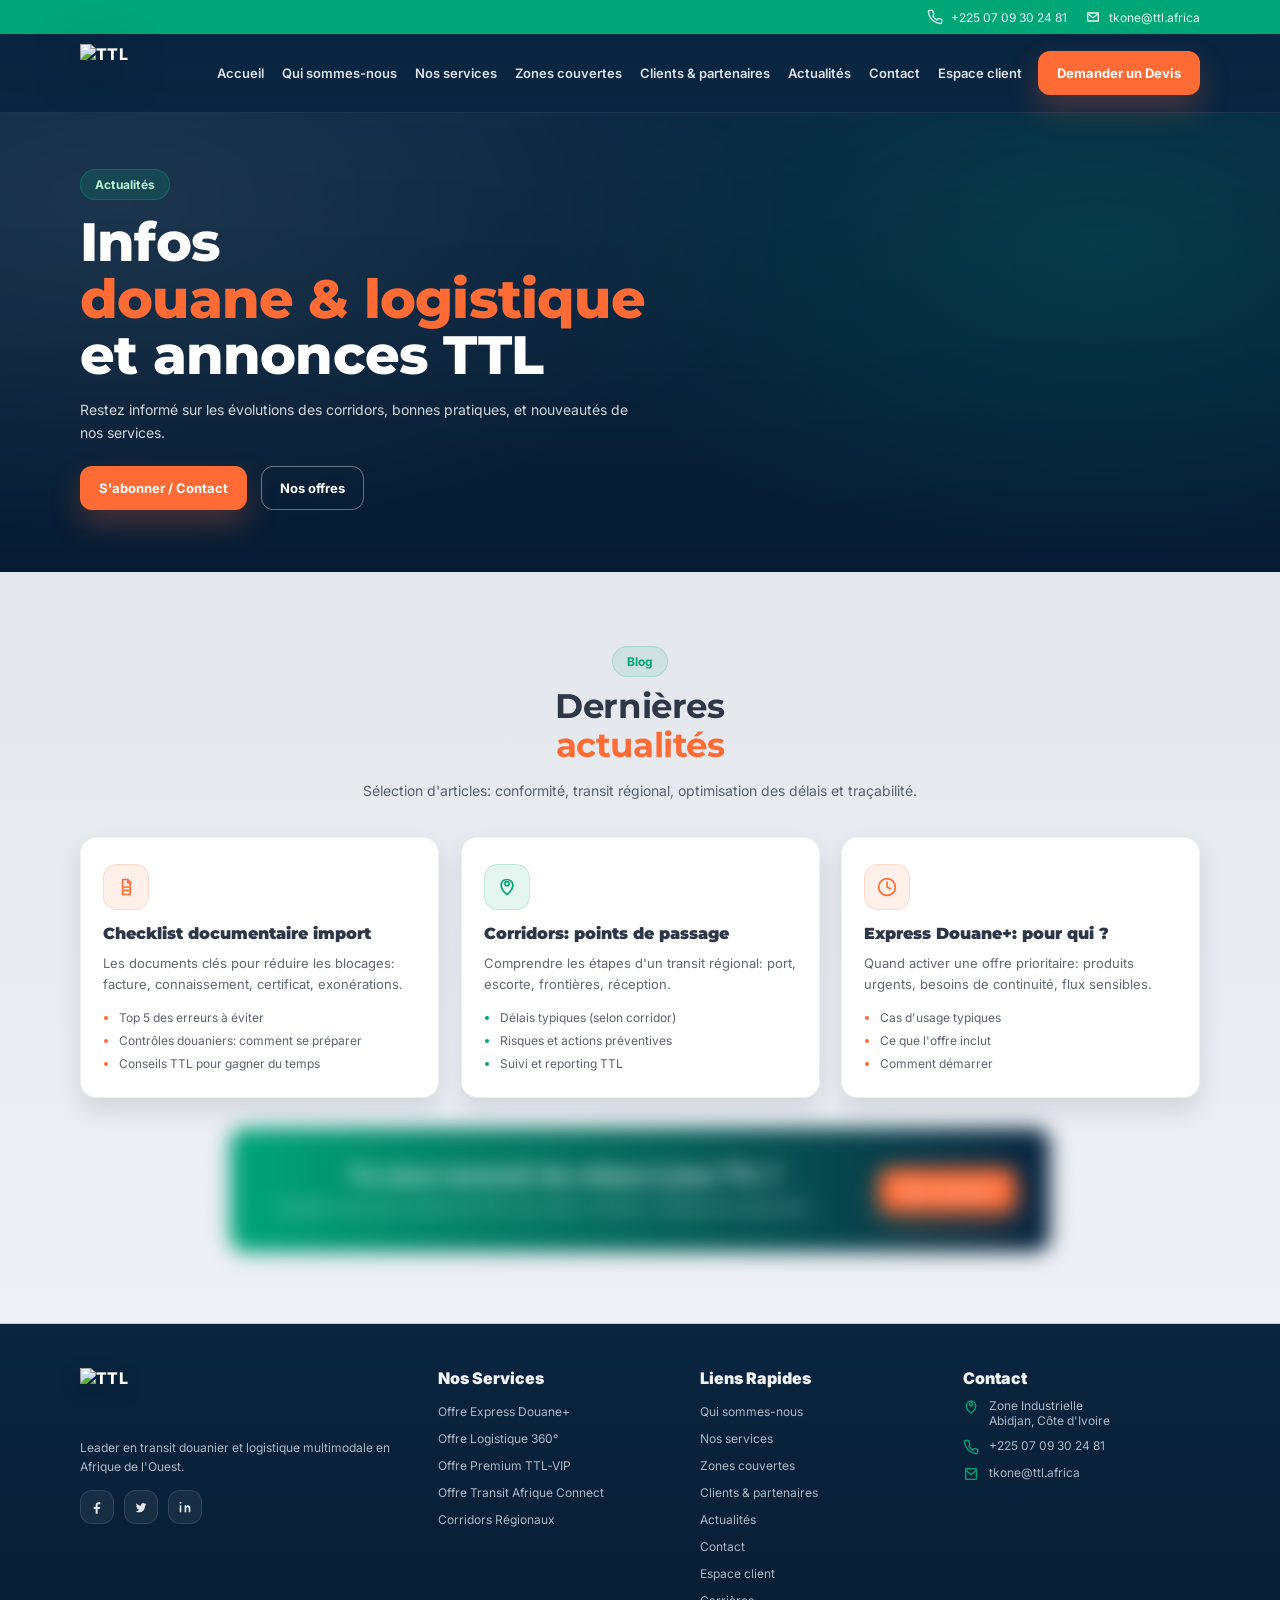
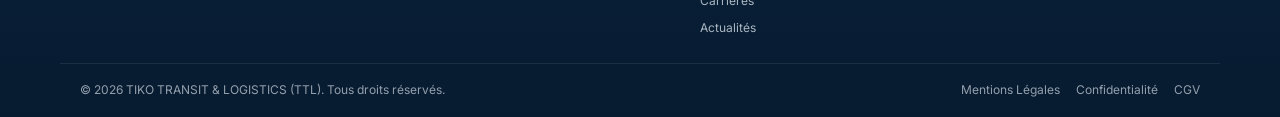
==== actualites.html @ ece304ce "Add files via upload" ====
<!doctype html>
<html lang="fr">
  <head>
    <meta charset="UTF-8" />
    <meta name="viewport" content="width=device-width, initial-scale=1.0" />
    <title>Actualités | TIKO TRANSIT &amp; LOGISTICS</title>
    <link rel="preconnect" href="https://fonts.googleapis.com" />
    <link rel="preconnect" href="https://fonts.gstatic.com" crossorigin />
    <link href="https://fonts.googleapis.com/css2?family=Inter:wght@400;500;600;700;800&family=Montserrat:wght@700;800&display=swap" rel="stylesheet" />
    <link rel="stylesheet" href="style.css" />
  </head>
  <body>
    <div class="topbar">
      <div class="container topbar__inner">
        <div class="topbar__spacer"></div>
        <div class="topbar__right">
          <a class="topbar__item" href="tel:+225000000000">
            <svg viewBox="0 0 24 24" fill="none" xmlns="http://www.w3.org/2000/svg" aria-hidden="true">
              <path d="M22 16.9v3a2 2 0 01-2.2 2 19.9 19.9 0 01-8.7-3.1 19.5 19.5 0 01-6-6A19.9 19.9 0 012.1 4.2 2 2 0 014.1 2h3a2 2 0 012 1.7c.2 1.2.5 2.3.9 3.4a2 2 0 01-.5 2.1L9 10.6a16 16 0 006 6l1.4-1.5a2 2 0 012.1-.5c1.1.4 2.2.7 3.4.9A2 2 0 0122 16.9z" stroke="currentColor" stroke-width="2" stroke-linecap="round" stroke-linejoin="round" />
            </svg>
            +225 07 09 30 24 81
          </a>
          <a class="topbar__item" href="mailto:contact@tikotransit.ci">
            <svg viewBox="0 0 24 24" fill="none" xmlns="http://www.w3.org/2000/svg" aria-hidden="true">
              <path d="M4 6h16v12H4V6z" stroke="currentColor" stroke-width="2" stroke-linecap="round" stroke-linejoin="round" />
              <path d="M4 7l8 6 8-6" stroke="currentColor" stroke-width="2" stroke-linecap="round" stroke-linejoin="round" />
            </svg>
            tkone@ttl.africa
          </a>
        </div>
      </div>
    </div>

    <header class="header" id="top">
      <div class="container header__inner">
        <a class="brand" href="index.html" aria-label="Retour à l'accueil">
          <span class="brand__mark" aria-hidden="true">
            <img class="brand__logo" src="images/Logo TTL.png" alt="TTL" />
          </span>
          <span class="brand__text">
            <span class="brand__title">TIKO TRANSIT</span>
            <span class="brand__subtitle">&amp; LOGISTICS</span>
          </span>
        </a>

        <nav class="nav" aria-label="Navigation principale">
          <a class="nav__link" href="index.html">Accueil</a>
          <a class="nav__link" href="qui-sommes-nous.html">Qui sommes-nous</a>
          <a class="nav__link" href="services.html">Nos services</a>
          <a class="nav__link" href="zones.html">Zones couvertes</a>
          <a class="nav__link" href="partenaires.html">Clients &amp; partenaires</a>
          <a class="nav__link" href="actualites.html">Actualités</a>
          <a class="nav__link" href="contact.html">Contact</a>
          <a class="nav__link" href="espace-client.html">Espace client</a>
        </nav>

        <div class="header__actions">
          <a class="btn btn--primary" href="contact.html">Demander un Devis</a>
          <button class="burger" type="button" aria-label="Ouvrir le menu" aria-expanded="false" aria-controls="mobileMenu">
            <span></span><span></span><span></span>
          </button>
        </div>
      </div>

      <div class="mobile-menu" id="mobileMenu" aria-hidden="true">
        <div class="container mobile-menu__inner">
          <a class="mobile-menu__link" href="index.html">Accueil</a>
          <a class="mobile-menu__link" href="qui-sommes-nous.html">Qui sommes-nous</a>
          <a class="mobile-menu__link" href="services.html">Nos services</a>
          <a class="mobile-menu__link" href="zones.html">Zones couvertes</a>
          <a class="mobile-menu__link" href="partenaires.html">Clients &amp; partenaires</a>
          <a class="mobile-menu__link" href="actualites.html">Actualités</a>
          <a class="mobile-menu__link" href="contact.html">Contact</a>
          <a class="mobile-menu__link" href="espace-client.html">Espace client</a>
          <a class="btn btn--primary mobile-menu__cta" href="contact.html">Demander un Devis</a>
        </div>
      </div>
    </header>

    <main>
      <section class="hero">
        <div class="hero__bg" aria-hidden="true"></div>
        <div class="container hero__inner">
          <div class="hero__left" data-animate data-anim="slide-up">
            <div class="pill pill--green">Actualités</div>
            <h1 class="hero__title">
              <span class="hero__title--white">Infos</span><br />
              <span class="hero__title--orange">douane &amp; logistique</span><br />
              <span class="hero__title--white">et annonces TTL</span>
            </h1>
            <p class="hero__desc">Restez informé sur les évolutions des corridors, bonnes pratiques, et nouveautés de nos services.</p>
            <div class="hero__cta">
              <a class="btn btn--primary" href="contact.html">S'abonner / Contact</a>
              <a class="btn btn--ghost" href="services.html">Nos offres</a>
            </div>
          </div>
        </div>
      </section>

      <section class="services" aria-label="Articles">
        <div class="container">
          <div class="center-head" data-animate>
            <div class="pill pill--light">Blog</div>
            <h2 class="section-title">Dernières<br /><span class="accent">actualités</span></h2>
            <p class="muted center">Sélection d'articles: conformité, transit régional, optimisation des délais et traçabilité.</p>
          </div>

          <div class="cards-grid" data-animate data-stagger>
            <article class="card" data-animate data-anim="slide-up">
              <div class="card__icon card__icon--orange" aria-hidden="true">
                <svg viewBox="0 0 24 24" fill="none" xmlns="http://www.w3.org/2000/svg">
                  <path d="M8 3h6l3 3v15H8V3z" stroke="currentColor" stroke-width="2" stroke-linejoin="round" />
                  <path d="M14 3v4h4" stroke="currentColor" stroke-width="2" stroke-linecap="round" stroke-linejoin="round" />
                  <path d="M10 12h6" stroke="currentColor" stroke-width="2" stroke-linecap="round" />
                  <path d="M10 16h5" stroke="currentColor" stroke-width="2" stroke-linecap="round" />
                </svg>
              </div>
              <h3 class="card__title">Checklist documentaire import</h3>
              <p class="card__text">Les documents clés pour réduire les blocages: facture, connaissement, certificat, exonérations.</p>
              <ul class="list">
                <li>Top 5 des erreurs à éviter</li>
                <li>Contrôles douaniers: comment se préparer</li>
                <li>Conseils TTL pour gagner du temps</li>
              </ul>
            </article>

            <article class="card" data-animate data-anim="slide-up">
              <div class="card__icon card__icon--green" aria-hidden="true">
                <svg viewBox="0 0 24 24" fill="none" xmlns="http://www.w3.org/2000/svg">
                  <path d="M12 21s7-5.2 7-11a7 7 0 10-14 0c0 5.8 7 11 7 11z" stroke="currentColor" stroke-width="2" stroke-linecap="round" stroke-linejoin="round" />
                  <path d="M12 10.5a2.5 2.5 0 100-5 2.5 2.5 0 000 5z" stroke="currentColor" stroke-width="2" stroke-linecap="round" stroke-linejoin="round" />
                </svg>
              </div>
              <h3 class="card__title">Corridors: points de passage</h3>
              <p class="card__text">Comprendre les étapes d'un transit régional: port, escorte, frontières, réception.</p>
              <ul class="list list--green">
                <li>Délais typiques (selon corridor)</li>
                <li>Risques et actions préventives</li>
                <li>Suivi et reporting TTL</li>
              </ul>
            </article>

            <article class="card" data-animate data-anim="slide-up">
              <div class="card__icon card__icon--orange" aria-hidden="true">
                <svg viewBox="0 0 24 24" fill="none" xmlns="http://www.w3.org/2000/svg">
                  <path d="M12 22a10 10 0 100-20 10 10 0 000 20z" stroke="currentColor" stroke-width="2" />
                  <path d="M12 6v6l4 2" stroke="currentColor" stroke-width="2" stroke-linecap="round" stroke-linejoin="round" />
                </svg>
              </div>
              <h3 class="card__title">Express Douane+: pour qui ?</h3>
              <p class="card__text">Quand activer une offre prioritaire: produits urgents, besoins de continuité, flux sensibles.</p>
              <ul class="list">
                <li>Cas d'usage typiques</li>
                <li>Ce que l'offre inclut</li>
                <li>Comment démarrer</li>
              </ul>
            </article>
          </div>

          <div class="mini-cta" data-animate>
            <div class="mini-cta__inner">
              <div>
                <h3>Tu veux recevoir les mises à jour TTL ?</h3>
                <p>Contacte-nous pour recevoir les infos clés (docs, corridors, changements importants).</p>
              </div>
              <div class="mini-cta__actions">
                <a class="btn btn--primary" href="contact.html">Nous contacter</a>
              </div>
            </div>
          </div>
        </div>
      </section>
    </main>

    <nav class="bottom-nav" aria-label="Navigation en bas">
      <a class="bottom-nav__link" href="index.html" aria-label="Accueil">
        <svg viewBox="0 0 24 24" fill="none" xmlns="http://www.w3.org/2000/svg" aria-hidden="true">
          <path d="M3 11.5L12 4l9 7.5V20a1 1 0 01-1 1h-5v-6H9v6H4a1 1 0 01-1-1v-8.5z" stroke="currentColor" stroke-width="2" stroke-linejoin="round" />
        </svg>
        <span>Accueil</span>
      </a>
      <a class="bottom-nav__link" href="services.html" aria-label="Services">
        <svg viewBox="0 0 24 24" fill="none" xmlns="http://www.w3.org/2000/svg" aria-hidden="true">
          <path d="M4 7h16" stroke="currentColor" stroke-width="2" stroke-linecap="round" />
          <path d="M6 12h12" stroke="currentColor" stroke-width="2" stroke-linecap="round" />
          <path d="M8 17h8" stroke="currentColor" stroke-width="2" stroke-linecap="round" />
        </svg>
        <span>Offres</span>
      </a>
      <a class="bottom-nav__cta" href="contact.html" aria-label="Contact">
        <svg viewBox="0 0 24 24" fill="none" xmlns="http://www.w3.org/2000/svg" aria-hidden="true">
          <path d="M22 16.9v3a2 2 0 01-2.2 2 19.9 19.9 0 01-8.7-3.1 19.5 19.5 0 01-6-6A19.9 19.9 0 012.1 4.2 2 2 0 014.1 2h3a2 2 0 012 1.7c.2 1.2.5 2.3.9 3.4a2 2 0 01-.5 2.1L9 10.6a16 16 0 006 6l1.4-1.5a2 2 0 012.1-.5c1.1.4 2.2.7 3.4.9A2 2 0 0122 16.9z" stroke="currentColor" stroke-width="2" stroke-linecap="round" stroke-linejoin="round" />
        </svg>
        <span>Devis</span>
      </a>
      <a class="bottom-nav__link" href="zones.html" aria-label="Zones couvertes">
        <svg viewBox="0 0 24 24" fill="none" xmlns="http://www.w3.org/2000/svg" aria-hidden="true">
          <path d="M12 21s7-5.2 7-11a7 7 0 10-14 0c0 5.8 7 11 7 11z" stroke="currentColor" stroke-width="2" stroke-linecap="round" stroke-linejoin="round" />
          <path d="M12 10.5a2.5 2.5 0 100-5 2.5 2.5 0 000 5z" stroke="currentColor" stroke-width="2" stroke-linecap="round" stroke-linejoin="round" />
        </svg>
        <span>Zones</span>
      </a>
      <a class="bottom-nav__link" href="espace-client.html" aria-label="Espace client">
        <svg viewBox="0 0 24 24" fill="none" xmlns="http://www.w3.org/2000/svg" aria-hidden="true">
          <path d="M20 21v-2a4 4 0 00-4-4H8a4 4 0 00-4 4v2" stroke="currentColor" stroke-width="2" stroke-linecap="round" stroke-linejoin="round" />
          <path d="M12 11a4 4 0 100-8 4 4 0 000 8z" stroke="currentColor" stroke-width="2" stroke-linecap="round" stroke-linejoin="round" />
        </svg>
        <span>Client</span>
      </a>
    </nav>

    <footer class="footer">
      <div class="container footer__top">
        <div class="footer__brand">
          <div class="brand brand--footer">
            <span class="brand__mark" aria-hidden="true">
              <img class="brand__logo" src="images/Logo TTL.png" alt="TTL" />
            </span>
            <span class="brand__text">
              <span class="brand__title">TIKO TRANSIT</span>
              <span class="brand__subtitle">&amp; LOGISTICS</span>
            </span>
          </div>
          <p class="footer__desc">Leader en transit douanier et logistique multimodale en Afrique de l'Ouest.</p>
          <div class="social">
            <a class="social__btn" href="#" aria-label="Facebook">
              <svg viewBox="0 0 24 24" fill="none" xmlns="http://www.w3.org/2000/svg" aria-hidden="true">
                <path d="M14 8h3V5h-3c-2.2 0-4 1.8-4 4v3H7v3h3v7h3v-7h3l1-3h-4V9c0-.6.4-1 1-1z" fill="currentColor" />
              </svg>
            </a>
            <a class="social__btn" href="#" aria-label="Twitter">
              <svg viewBox="0 0 24 24" fill="none" xmlns="http://www.w3.org/2000/svg" aria-hidden="true">
                <path d="M20 7.5c-.6.3-1.2.4-1.9.5.7-.4 1.2-1 1.4-1.8-.6.4-1.4.7-2.1.9a3.2 3.2 0 00-5.5 2.2c0 .3 0 .6.1.8-2.7-.1-5.2-1.4-6.8-3.6-.3.5-.4 1-.4 1.6 0 1.1.6 2.1 1.5 2.6-.5 0-1-.2-1.5-.4v.1c0 1.6 1.1 2.9 2.6 3.2-.3.1-.6.1-1 .1-.2 0-.5 0-.7-.1.5 1.4 1.8 2.4 3.4 2.4A6.5 6.5 0 014 18.6 9.1 9.1 0 008.9 20c5.9 0 9.1-5 9.1-9.3v-.4c.6-.5 1.2-1.1 1.6-1.8z" fill="currentColor" />
              </svg>
            </a>
            <a class="social__btn" href="#" aria-label="LinkedIn">
              <svg viewBox="0 0 24 24" fill="none" xmlns="http://www.w3.org/2000/svg" aria-hidden="true">
                <path d="M6.5 9.5H4V20h2.5V9.5z" fill="currentColor" />
                <path d="M5.25 4a1.5 1.5 0 100 3 1.5 1.5 0 000-3z" fill="currentColor" />
                <path d="M20 20h-2.5v-5.6c0-1.3-.5-2.2-1.7-2.2-1 0-1.5.7-1.8 1.3-.1.2-.1.5-.1.9V20H11.4V9.5h2.4v1.4c.3-.7 1.2-1.6 2.8-1.6 1.9 0 3.4 1.2 3.4 3.9V20z" fill="currentColor" />
              </svg>
            </a>
          </div>
        </div>

        <div class="footer__col">
          <div class="footer__title">Nos Services</div>
          <a href="services.html">Offre Express Douane+</a>
          <a href="services.html">Offre Logistique 360°</a>
          <a href="services.html">Offre Premium TTL‑VIP</a>
          <a href="services.html">Offre Transit Afrique Connect</a>
          <a href="services.html">Corridors Régionaux</a>
        </div>

        <div class="footer__col">
          <div class="footer__title">Liens Rapides</div>
          <a href="qui-sommes-nous.html">Qui sommes-nous</a>
          <a href="services.html">Nos services</a>
          <a href="zones.html">Zones couvertes</a>
          <a href="partenaires.html">Clients &amp; partenaires</a>
          <a href="actualites.html">Actualités</a>
          <a href="contact.html">Contact</a>
          <a href="espace-client.html">Espace client</a>
          <a href="#">Carrières</a>
          <a href="actualites.html">Actualités</a>
        </div>

        <div class="footer__col">
          <div class="footer__title">Contact</div>
          <div class="footer__contact">
            <div>
              <svg viewBox="0 0 24 24" fill="none" xmlns="http://www.w3.org/2000/svg" aria-hidden="true">
                <path d="M12 21s7-5.2 7-11a7 7 0 10-14 0c0 5.8 7 11 7 11z" stroke="currentColor" stroke-width="2" stroke-linecap="round" stroke-linejoin="round" />
                <path d="M12 10.5a2.5 2.5 0 100-5 2.5 2.5 0 000 5z" stroke="currentColor" stroke-width="2" stroke-linecap="round" stroke-linejoin="round" />
              </svg>
              <span>Zone Industrielle<br />Abidjan, Côte d'Ivoire</span>
            </div>
            <div>
              <svg viewBox="0 0 24 24" fill="none" xmlns="http://www.w3.org/2000/svg" aria-hidden="true">
                <path d="M22 16.9v3a2 2 0 01-2.2 2 19.9 19.9 0 01-8.7-3.1 19.5 19.5 0 01-6-6A19.9 19.9 0 012.1 4.2 2 2 0 014.1 2h3a2 2 0 012 1.7c.2 1.2.5 2.3.9 3.4a2 2 0 01-.5 2.1L9 10.6a16 16 0 006 6l1.4-1.5a2 2 0 012.1-.5c1.1.4 2.2.7 3.4.9A2 2 0 0122 16.9z" stroke="currentColor" stroke-width="2" stroke-linecap="round" stroke-linejoin="round" />
              </svg>
              <span>+225 07 09 30 24 81</span>
            </div>
            <div>
              <svg viewBox="0 0 24 24" fill="none" xmlns="http://www.w3.org/2000/svg" aria-hidden="true">
                <path d="M4 4h16v16H4V4z" stroke="currentColor" stroke-width="2" stroke-linecap="round" stroke-linejoin="round" />
                <path d="M4 6l8 7 8-7" stroke="currentColor" stroke-width="2" stroke-linecap="round" stroke-linejoin="round" />
              </svg>
              <span>tkone@ttl.africa</span>
            </div>
          </div>
        </div>
      </div>

      <div class="container footer__bottom">
        <div>© 2026 TIKO TRANSIT &amp; LOGISTICS (TTL). Tous droits réservés.</div>
        <div class="footer__links">
          <a href="#">Mentions Légales</a>
          <a href="#">Confidentialité</a>
          <a href="#">CGV</a>
        </div>
      </div>
    </footer>

    <script src="app.js" defer></script>
  </body>
</html>
---- style.css ----
:root {
  --bg: #0a2540;
  --bg2: #071b30;
  --card: rgba(255, 255, 255, 0.06);
  --card2: rgba(255, 255, 255, 0.08);
  --line: rgba(255, 255, 255, 0.14);
  --text: #f5f7fa;
  --muted: rgba(245, 247, 250, 0.72);
  --ink: #2d3748;
  --white: #ffffff;
  --orange: #ff6b35;
  --green: #00a676;
  --green2: #008c63;
  --bg-rgb: 10, 37, 64;
  --bg2-rgb: 7, 27, 48;
  --orange-rgb: 255, 107, 53;
  --green-rgb: 0, 166, 118;
  --shadow: 0 18px 45px rgba(0, 0, 0, 0.35);
  --shadow2: 0 10px 24px rgba(0, 0, 0, 0.18);
  --radius: 18px;
  --radius2: 14px;
  --container: 1160px;
  --neutral: #f5f7fa;
  --font-body: Inter, system-ui, -apple-system, Segoe UI, Roboto, Arial, sans-serif;
  --font-title: Montserrat, Inter, system-ui, -apple-system, Segoe UI, Roboto, Arial, sans-serif;
}

*,
*::before,
*::after {
  box-sizing: border-box;
}

html {
  scroll-behavior: smooth;
}

body {
  margin: 0;
  font-family: var(--font-body);
  background: var(--bg);
  color: var(--text);
}

h1,
h2,
h3,
h4,
.section-title,
.hero__title {
  font-family: var(--font-title);
}

a {
  color: inherit;
  text-decoration: none;
}

.container {
  max-width: var(--container);
  padding: 0 20px;
  margin: 0 auto;
}

/* topbar */
.topbar {
  background: var(--green);
  color: rgba(255, 255, 255, 0.95);
  font-size: 12px;
}

.topbar__inner {
  display: flex;
  align-items: center;
  height: 34px;
}

.topbar__spacer {
  flex: 1;
}

.topbar__right {
  display: flex;
  gap: 18px;
  align-items: center;
}

.topbar__item {
  display: inline-flex;
  gap: 8px;
  align-items: center;
  opacity: 0.95;
}

.topbar__item svg {
  width: 16px;
  height: 16px;
  color: rgba(255, 255, 255, 0.92);
}

.topbar__item:hover {
  opacity: 1;
}

/* header */
.header {
  position: sticky;
  top: 0;
  z-index: 20;
  background: linear-gradient(180deg, rgba(var(--bg-rgb), 0.98), rgba(var(--bg-rgb), 0.9));
  border-bottom: 1px solid rgba(255, 255, 255, 0.08);
  backdrop-filter: blur(10px);
}

.header.is-scrolled {
  box-shadow: 0 10px 20px rgba(0, 0, 0, 0.25);
}

.header__inner {
  display: flex;
  align-items: center;
  justify-content: space-between;
  height: 78px;
  gap: 18px;
}

.brand {
  display: inline-flex;
  align-items: center;
  gap: 10px;
  flex: 0 0 auto;
}

.brand__mark {
  width: 40px;
  height: 40px;
  border-radius: 10px;
  background: var(--orange);
  display: grid;
  place-items: center;
  font-weight: 800;
  letter-spacing: 0.3px;
  color: #fff;
  box-shadow: 0 10px 20px rgba(var(--orange-rgb), 0.25);
}

.header .brand__text,
.footer .brand__text {
  display: none;
}

.header .brand__mark,
.footer .brand__mark {
  width: 120px;
  height: 58px;
  border-radius: 0;
  background: transparent;
  box-shadow: none;
}

.brand__logo {
  width: 100%;
  height: 100%;
  object-fit: contain;
  display: block;
  filter: drop-shadow(0 6px 10px rgba(0, 0, 0, 0.22));
}

.header .brand__logo {
  filter: drop-shadow(0 10px 22px rgba(0, 0, 0, 0.55));
}

.brand__text {
  display: grid;
  line-height: 1.05;
}

.brand__title {
  font-size: 14px;
  font-weight: 800;
  letter-spacing: 0.4px;
}

.brand__subtitle {
  font-size: 11px;
  opacity: 0.8;
  font-weight: 600;
}

.nav {
  display: flex;
  gap: 18px;
  align-items: center;
  flex: 1 1 auto;
  justify-content: center;
  min-width: 0;
}

.nav__link {
  font-size: 13px;
  font-weight: 600;
  opacity: 0.9;
  position: relative;
  white-space: nowrap;
}

.nav__link::after {
  content: "";
  position: absolute;
  left: 0;
  bottom: -12px;
  width: 100%;
  height: 2px;
  border-radius: 999px;
  background: linear-gradient(90deg, rgba(var(--orange-rgb), 0), rgba(var(--orange-rgb), 0.9), rgba(var(--green-rgb), 0.9), rgba(var(--green-rgb), 0));
  transform: scaleX(0);
  transform-origin: center;
  transition: transform 220ms ease;
  opacity: 0.9;
}

.nav__link:hover {
  opacity: 1;
}

.nav__link:hover::after {
  transform: scaleX(1);
}

.header__actions {
  display: flex;
  align-items: center;
  gap: 12px;
  flex: 0 0 auto;
}

.hero__ticker {
  margin-top: 18px;
  padding: 10px 14px;
  border-radius: 14px;
  border: 1px solid rgba(255, 255, 255, 0.1);
  background: rgba(255, 255, 255, 0.06);
  display: inline-flex;
  gap: 10px;
  align-items: center;
  flex-wrap: wrap;
}

.hero__ticker-item {
  font-size: 13px;
  color: rgba(255, 255, 255, 0.92);
}

.hero__ticker-item strong {
  color: #fff;
}

.hero__ticker-sep {
  opacity: 0.7;
}

.logo-marquee {
  padding: 18px 0;
  border-top: 1px solid rgba(255, 255, 255, 0.08);
  border-bottom: 1px solid rgba(255, 255, 255, 0.08);
  background: rgba(255, 255, 255, 0.02);
  overflow: hidden;
}

.logo-marquee__track {
  display: flex;
  gap: 18px;
  align-items: center;
  white-space: nowrap;
  animation: marquee 22s linear infinite;
}

.logo-marquee__item {
  display: inline-flex;
  align-items: center;
  justify-content: center;
  padding: 10px 14px;
  border-radius: 999px;
  border: 1px solid rgba(255, 255, 255, 0.1);
  background: rgba(255, 255, 255, 0.05);
  font-size: 12px;
  font-weight: 700;
  letter-spacing: 0.3px;
  opacity: 0.92;
}

@keyframes marquee {
  0% {
    transform: translateX(0);
  }
  100% {
    transform: translateX(-50%);
  }
}

.coverage {
  margin-top: 42px;
  padding: 64px 0;
  background: var(--neutral);
}

.coverage__grid {
  display: grid;
  grid-template-columns: 1.2fr 0.8fr;
  gap: 18px;
  margin-top: 18px;
}

.coverage__map,
.coverage__panel {
  border-radius: 18px;
  border: 1px solid rgba(10, 23, 36, 0.12);
  background: #fff;
  overflow: hidden;
}

.coverage__map-inner {
  min-height: 280px;
  background: radial-gradient(circle at 30% 40%, rgba(var(--orange-rgb), 0.25), rgba(0, 0, 0, 0) 55%),
    radial-gradient(circle at 70% 55%, rgba(var(--green-rgb), 0.22), rgba(0, 0, 0, 0) 55%),
    linear-gradient(180deg, rgba(255, 255, 255, 0.04), rgba(255, 255, 255, 0.01));
}

.coverage__chips {
  padding: 14px;
  display: flex;
  gap: 10px;
  flex-wrap: wrap;
}

.chip {
  border: 1px solid rgba(10, 23, 36, 0.12);
  background: #fff;
  color: var(--ink);
  padding: 8px 12px;
  border-radius: 999px;
  font-size: 12px;
  font-weight: 600;
  cursor: pointer;
  transition: transform 160ms ease, background 160ms ease, border-color 160ms ease;
}

.chip:hover {
  transform: translateY(-1px);
  border-color: rgba(var(--orange-rgb), 0.6);
}

.chip.is-active {
  background: rgba(var(--orange-rgb), 0.12);
  border-color: rgba(var(--orange-rgb), 0.55);
}

.coverage__panel {
  padding: 16px;
}

.coverage__title {
  font-weight: 800;
  letter-spacing: 0.2px;
  color: var(--ink);
}

.coverage__country {
  margin-top: 10px;
  font-size: 18px;
  font-weight: 800;
  color: var(--ink);
}

.coverage__text {
  margin-top: 8px;
  color: rgba(45, 55, 72, 0.78);
}

.testimonials {
  margin-top: 42px;
  padding: 64px 0;
  background: #ffffff;
}

.testimonial {
  margin-top: 18px;
  border-radius: 18px;
  border: 1px solid rgba(10, 23, 36, 0.12);
  background: #fff;
  padding: 18px;
}

.testimonial__top {
  display: grid;
  grid-template-columns: 84px 1fr;
  gap: 16px;
  align-items: start;
}

.testimonial__photo {
  width: 84px;
  height: 84px;
  border-radius: 18px;
  background: linear-gradient(180deg, rgba(var(--orange-rgb), 0.22), rgba(var(--green-rgb), 0.22));
  background-size: cover;
  background-position: center;
  box-shadow: 0 14px 26px rgba(10, 23, 36, 0.12);
  border: 1px solid rgba(10, 23, 36, 0.08);
}

.testimonial__quote {
  font-size: 16px;
  line-height: 1.6;
  color: rgba(45, 55, 72, 0.92);
}

.testimonial__meta {
  margin-top: 12px;
  display: flex;
  gap: 10px;
  align-items: center;
  flex-wrap: wrap;
}

.testimonial__stars {
  color: rgba(var(--orange-rgb), 0.98);
  letter-spacing: 1px;
}

.testimonial__author {
  opacity: 0.92;
  font-weight: 700;
  color: rgba(45, 55, 72, 0.9);
}

.testimonial__actions {
  margin-top: 14px;
  display: flex;
  gap: 12px;
  flex-wrap: wrap;
}

.home-blog {
  margin-top: 42px;
  padding: 64px 0;
  background: var(--neutral);
}

.home-final-cta {
  margin-top: 42px;
  padding: 46px 0 64px;
  background: #ffffff;
}

.home-final-cta__inner {
  border-radius: 18px;
  border: 1px solid rgba(10, 23, 36, 0.12);
  padding: 18px;
  background: linear-gradient(90deg, rgba(var(--bg-rgb), 0.06), rgba(var(--orange-rgb), 0.1), rgba(var(--green-rgb), 0.1));
  display: flex;
  align-items: center;
  justify-content: space-between;
  gap: 14px;
  flex-wrap: wrap;
}

.coverage .section-title,
.testimonials .section-title,
.home-blog .section-title,
.home-final-cta h3 {
  color: var(--ink);
}

.coverage .muted,
.testimonials .muted,
.home-blog .muted,
.home-final-cta p {
  color: rgba(45, 55, 72, 0.74);
}

@media (max-width: 540px) {
  .testimonial__top {
    grid-template-columns: 1fr;
  }
  .testimonial__photo {
    width: 96px;
    height: 96px;
  }
}

.home-final-cta__actions {
  display: flex;
  gap: 12px;
  flex-wrap: wrap;
}

.btn {
  display: inline-flex;
  align-items: center;
  justify-content: center;
  gap: 10px;
  height: 44px;
  padding: 0 18px;
  border-radius: 12px;
  font-weight: 700;
  font-size: 13px;
  border: 1px solid transparent;
  cursor: pointer;
  user-select: none;
  transition: transform 0.15s ease, background 0.15s ease, border-color 0.15s ease, box-shadow 0.15s ease;
}

.btn:active {
  transform: translateY(1px);
}

.btn--primary {
  background: var(--orange);
  color: #fff;
  box-shadow: 0 14px 30px rgba(var(--orange-rgb), 0.25);
}

.btn--primary:hover {
  background: #ff7a4b;
}

.btn--ghost {
  background: transparent;
  border-color: rgba(255, 255, 255, 0.38);
  color: #fff;
}

.btn--ghost:hover {
  border-color: rgba(255, 255, 255, 0.55);
  background: rgba(255, 255, 255, 0.06);
}

.btn--dark {
  background: var(--bg);
  color: #fff;
  box-shadow: 0 12px 24px rgba(0, 0, 0, 0.18);
}

.btn--dark:hover {
  background: var(--bg2);
}

.btn--wide {
  width: 100%;
}

.burger {
  width: 44px;
  height: 44px;
  border-radius: 12px;
  background: rgba(255, 255, 255, 0.06);
  border: 1px solid rgba(255, 255, 255, 0.12);
  display: none;
  padding: 0;
}

.burger span {
  display: block;
  width: 18px;
  height: 2px;
  background: rgba(255, 255, 255, 0.88);
  margin: 4px auto;
  border-radius: 2px;
}

.mobile-menu {
  display: none;
  border-top: 1px solid rgba(255, 255, 255, 0.08);
  background: linear-gradient(180deg, rgba(var(--bg-rgb), 0.98), rgba(var(--bg-rgb), 0.92));
}

.mobile-menu.is-open {
  display: block;
}

.mobile-menu__inner {
  padding: 14px 0 18px;
  display: grid;
  gap: 10px;
}

.mobile-menu__link {
  padding: 12px 12px;
  border-radius: 12px;
  border: 1px solid rgba(255, 255, 255, 0.1);
  background: rgba(255, 255, 255, 0.04);
  font-weight: 700;
}

.mobile-menu__cta {
  margin-top: 6px;
}

/* pills */
.pill {
  display: inline-flex;
  padding: 7px 14px;
  border-radius: 999px;
  font-size: 12px;
  font-weight: 700;
  letter-spacing: 0.2px;
}

.pill--green {
  background: rgba(var(--green-rgb), 0.18);
  color: #bff1d5;
  border: 1px solid rgba(var(--green-rgb), 0.35);
}

.pill--light {
  background: rgba(var(--green-rgb), 0.1);
  color: var(--green);
  border: 1px solid rgba(var(--green-rgb), 0.18);
}

.pill--orange {
  background: rgba(var(--orange-rgb), 0.14);
  color: #ffd4b0;
  border: 1px solid rgba(var(--orange-rgb), 0.3);
}

/* hero */
.hero {
  position: relative;
  background: var(--bg);
  padding: 56px 0 62px;
  overflow: hidden;
}

.hero__bg {
  position: absolute;
  inset: 0;
  background:
    radial-gradient(1200px 600px at 10% 20%, rgba(255, 255, 255, 0.08), transparent 55%),
    radial-gradient(900px 500px at 85% 30%, rgba(var(--green-rgb), 0.18), transparent 60%),
    linear-gradient(180deg, rgba(10, 37, 64, 0.7), rgba(7, 27, 48, 0.92)),
    url("images/img1.jpg");
  background-size: cover;
  background-position: center;
  filter: saturate(1.05);
  transform: scale(1.02);
  animation: heroDrift 14s ease-in-out infinite alternate;
}

.hero__inner {
  position: relative;
  display: grid;
  grid-template-columns: 1.25fr 1fr;
  gap: 34px;
  align-items: start;
}

.hero__title {
  margin: 14px 0 14px;
  font-size: 54px;
  line-height: 1.05;
  letter-spacing: -0.8px;
}

.hero__title--white {
  color: #fff;
  font-weight: 800;
}

.hero__title--orange {
  color: var(--orange);
  font-weight: 800;
}

.hero__desc {
  margin: 0;
  max-width: 560px;
  font-size: 14px;
  color: rgba(255, 255, 255, 0.82);
  line-height: 1.65;
}

.hero__cta {
  display: flex;
  gap: 14px;
  margin-top: 22px;
}

.hero__stats {
  margin-top: 34px;
  display: flex;
  gap: 38px;
  align-items: center;
}

.stat__value {
  font-weight: 900;
  font-size: 20px;
  letter-spacing: -0.2px;
}

.stat__value--orange {
  color: var(--orange);
}

.stat__value--green {
  color: var(--green);
}

.stat__label {
  font-size: 11px;
  color: rgba(255, 255, 255, 0.62);
  margin-top: 4px;
}

.hero__right {
  display: grid;
  gap: 16px;
  padding-top: 20px;
}

.hero-video {
  border-radius: var(--radius);
  overflow: hidden;
  border: 1px solid rgba(255, 255, 255, 0.12);
  background: rgba(100, 116, 139, 0.22);
  backdrop-filter: blur(10px);
  box-shadow: var(--shadow2);
}

.hero-video__frame {
  position: relative;
  width: 100%;
  aspect-ratio: 16 / 9;
  background: rgba(0, 0, 0, 0.15);
}

.hero-video__media {
  position: absolute;
  inset: 0;
  width: 100%;
  height: 100%;
  object-fit: cover;
  display: block;
}

.service-pill {
  display: flex;
  gap: 14px;
  align-items: center;
  padding: 18px 18px;
  border-radius: var(--radius);
  background: rgba(100, 116, 139, 0.28);
  border: 1px solid rgba(255, 255, 255, 0.12);
  backdrop-filter: blur(10px);
  box-shadow: var(--shadow2);
  transition: transform 220ms ease, box-shadow 220ms ease, border-color 220ms ease;
  will-change: transform;
}

.service-pill:hover {
  transform: translateY(-6px);
  box-shadow: 0 18px 34px rgba(0, 0, 0, 0.28);
  border-color: rgba(var(--orange-rgb), 0.22);
}

.service-pill__icon {
  width: 46px;
  height: 46px;
  border-radius: 14px;
  display: grid;
  place-items: center;
}

.service-pill__icon svg {
  width: 22px;
  height: 22px;
}

.service-pill__icon--orange {
  background: rgba(var(--orange-rgb), 0.16);
  border: 1px solid rgba(var(--orange-rgb), 0.35);
}

.service-pill__icon--green {
  background: rgba(var(--green-rgb), 0.16);
  border: 1px solid rgba(var(--green-rgb), 0.35);
}

.service-pill__title {
  margin: 0;
  font-size: 14px;
  font-weight: 800;
}

.service-pill__text {
  margin: 4px 0 0;
  font-size: 12px;
  color: rgba(255, 255, 255, 0.72);
}

.scroll-indicator {
  position: absolute;
  left: 50%;
  bottom: 18px;
  transform: translateX(-50%);
  width: 26px;
  height: 44px;
  border-radius: 999px;
  border: 1px solid rgba(255, 255, 255, 0.3);
  display: grid;
  place-items: center;
  background: rgba(255, 255, 255, 0.05);
}

.scroll-indicator__dot {
  width: 6px;
  height: 6px;
  border-radius: 999px;
  background: rgba(255, 255, 255, 0.8);
  animation: scrollDot 1.6s ease-in-out infinite;
}

@keyframes scrollDot {
  0% {
    transform: translateY(-6px);
    opacity: 0.6;
  }
  50% {
    transform: translateY(6px);
    opacity: 1;
  }
  100% {
    transform: translateY(-6px);
    opacity: 0.6;
  }
}

@keyframes heroDrift {
  0% {
    transform: scale(1.04) translate3d(-0.8%, -0.6%, 0);
  }
  100% {
    transform: scale(1.08) translate3d(0.8%, 0.6%, 0);
  }
}

/* section defaults */
.section-title {
  margin: 10px 0 14px;
  font-size: 34px;
  line-height: 1.15;
  color: var(--ink);
  letter-spacing: -0.4px;
}

.section-title--dark {
  color: #fff;
}

.accent {
  color: var(--orange);
}

.muted {
  color: rgba(45, 55, 72, 0.76);
  line-height: 1.7;
  font-size: 14px;
}

.muted.center {
  max-width: 720px;
  margin: 0 auto;
}

.text-green {
  color: var(--green);
}

.text-orange {
  color: var(--orange);
}

.center-head {
  text-align: center;
  padding-top: 10px;
}

.center-head--dark .muted {
  color: var(--muted);
}

/* about */
.about {
  padding: 64px 0;
  background: var(--neutral);
}

.about__inner {
  display: grid;
  grid-template-columns: 1fr 1fr;
  gap: 48px;
  align-items: center;
}

.about__media {
  position: relative;
}

.about__content > .pill {
  width: fit-content;
  margin-left: auto;
  margin-right: auto;
}

.about__image {
  width: 100%;
  aspect-ratio: 16 / 11;
  border-radius: 22px;
  background:
    linear-gradient(180deg, rgba(11, 27, 43, 0.15), rgba(11, 27, 43, 0.15)),
    url("images/Image2.png");
  background-size: cover;
  background-position: center;
  box-shadow: var(--shadow);
}

.badge-years {
  position: absolute;
  right: -10px;
  bottom: -12px;
  width: 110px;
  height: 86px;
  border-radius: 16px;
  background: var(--orange);
  color: #fff;
  display: grid;
  place-items: center;
  box-shadow: 0 18px 35px rgba(var(--orange-rgb), 0.35);
  border: 6px solid #fff;
}

.badge-years__value {
  font-weight: 900;
  font-size: 22px;
  line-height: 1;
}

.badge-years__label {
  font-size: 11px;
  margin-top: -2px;
  opacity: 0.95;
}

.about__features {
  margin: 22px 0 18px;
  display: grid;
  grid-template-columns: 1fr 1fr;
  gap: 14px 18px;
}

.feature {
  display: flex;
  gap: 12px;
  align-items: flex-start;
}

.feature__icon {
  width: 40px;
  height: 40px;
  border-radius: 12px;
  display: grid;
  place-items: center;
  flex: 0 0 auto;
}

.feature__icon svg {
  width: 18px;
  height: 18px;
}

.feature__icon--green svg {
  color: var(--green);
}

.feature__icon--orange svg {
  color: var(--orange);
}

.feature__icon--green {
  background: rgba(var(--green-rgb), 0.12);
  border: 1px solid rgba(var(--green-rgb), 0.22);
}

.feature__icon--orange {
  background: rgba(var(--orange-rgb), 0.12);
  border: 1px solid rgba(var(--orange-rgb), 0.22);
}

.feature__title {
  font-weight: 800;
  color: var(--ink);
  font-size: 13px;
}

.feature__text {
  font-size: 12px;
  color: rgba(45, 55, 72, 0.7);
  margin-top: 2px;
}

/* services */
.services {
  padding: 64px 0 72px;
  position: relative;
  background:
    linear-gradient(180deg, rgba(246, 248, 251, 0.92), rgba(246, 248, 251, 0.96)),
    url("images/Image3.png");
  background-size: cover;
  background-position: center;
  background-repeat: no-repeat;
}

.cards-grid {
  margin-top: 34px;
  display: grid;
  grid-template-columns: repeat(3, 1fr);
  gap: 22px;
}

.card {
  background: #fff;
  border-radius: 16px;
  padding: 26px 22px;
  box-shadow: 0 12px 22px rgba(45, 55, 72, 0.12);
  border: 1px solid rgba(45, 55, 72, 0.08);
  transition: transform 220ms ease, box-shadow 220ms ease, border-color 220ms ease;
  will-change: transform;
}

.card:hover {
  transform: translateY(-8px);
  box-shadow: 0 18px 34px rgba(45, 55, 72, 0.16);
  border-color: rgba(var(--orange-rgb), 0.18);
}

.card:hover .card__title {
  color: var(--orange);
}

.card__icon {
  width: 46px;
  height: 46px;
  border-radius: 14px;
  display: grid;
  place-items: center;
  margin-bottom: 14px;
}

.card__icon svg {
  width: 20px;
  height: 20px;
}

.card__icon--orange {
  background: rgba(var(--orange-rgb), 0.1);
  border: 1px solid rgba(var(--orange-rgb), 0.18);
  color: var(--orange);
}

.card__icon--green {
  background: rgba(var(--green-rgb), 0.1);
  border: 1px solid rgba(var(--green-rgb), 0.18);
  color: var(--green);
}

.card__title {
  margin: 0;
  font-size: 16px;
  font-weight: 900;
  color: var(--ink);
}

.card__text {
  margin: 10px 0 14px;
  color: rgba(45, 55, 72, 0.76);
  line-height: 1.65;
  font-size: 13px;
}

.list {
  margin: 0;
  padding-left: 16px;
  display: grid;
  gap: 8px;
  color: rgba(45, 55, 72, 0.78);
  font-size: 12px;
}

.list li::marker {
  color: var(--orange);
}

.list--green li::marker {
  color: var(--green);
}

/* CTA band */
.cta-band {
  padding: 46px 0;
  background: #ffffff;
}

.cta-band__inner {
  border-radius: 18px;
  background: linear-gradient(90deg, var(--bg), var(--green));
  padding: 34px 34px;
  box-shadow: 0 18px 45px rgba(0, 0, 0, 0.16);
  display: flex;
  align-items: center;
  justify-content: space-between;
  gap: 18px;
}

.cta-band__text h3 {
  margin: 0 0 8px;
  font-size: 22px;
  letter-spacing: -0.3px;
}

.cta-band__text p {
  margin: 0;
  max-width: 560px;
  color: rgba(234, 241, 248, 0.78);
  line-height: 1.7;
  font-size: 13px;
}

/* vision */
.vision {
  position: relative;
  padding: 64px 0 70px;
  background: var(--bg2);
  overflow: hidden;
}

.vision__bg {
  position: absolute;
  inset: 0;
  background:
    radial-gradient(1200px 600px at 0% 10%, rgba(255, 255, 255, 0.05), transparent 55%),
    radial-gradient(900px 500px at 90% 35%, rgba(var(--green-rgb), 0.18), transparent 60%),
    radial-gradient(900px 500px at 50% 0%, rgba(var(--orange-rgb), 0.08), transparent 55%);
  opacity: 0.9;
}

.vision .container {
  position: relative;
}

.vision__grid {
  display: grid;
  grid-template-columns: 1fr 1fr;
  gap: 22px;
  margin-top: 28px;
}

.panel {
  border-radius: 18px;
  padding: 26px 22px;
  background: rgba(255, 255, 255, 0.07);
  border: 1px solid rgba(255, 255, 255, 0.14);
  box-shadow: 0 16px 30px rgba(0, 0, 0, 0.22);
  backdrop-filter: blur(10px);
  transition: transform 220ms ease, box-shadow 220ms ease, border-color 220ms ease;
  will-change: transform;
}

.panel:hover {
  transform: translateY(-6px);
  box-shadow: 0 22px 44px rgba(0, 0, 0, 0.26);
  border-color: rgba(var(--orange-rgb), 0.2);
}

.panel__head {
  display: flex;
  align-items: center;
  gap: 12px;
  margin-bottom: 10px;
}

.panel__icon {
  width: 46px;
  height: 46px;
  border-radius: 14px;
  display: grid;
  place-items: center;
}

.panel__icon svg {
  width: 22px;
  height: 22px;
}

.panel__icon--orange {
  background: rgba(var(--orange-rgb), 0.16);
  border: 1px solid rgba(var(--orange-rgb), 0.3);
}

.panel__icon--green {
  background: rgba(var(--green-rgb), 0.16);
  border: 1px solid rgba(var(--green-rgb), 0.3);
}

.panel h3 {
  margin: 0;
  font-size: 18px;
  letter-spacing: -0.2px;
}

.panel p {
  margin: 0 0 10px;
  color: rgba(234, 241, 248, 0.76);
  line-height: 1.75;
  font-size: 13px;
}

.values {
  margin-top: 26px;
}

.values__title {
  text-align: center;
  margin: 28px 0 16px;
  color: rgba(234, 241, 248, 0.9);
  font-size: 14px;
  font-weight: 800;
}

.values__grid {
  display: grid;
  grid-template-columns: repeat(4, 1fr);
  gap: 14px;
}

.mini {
  border-radius: 14px;
  padding: 18px 16px;
  background: rgba(255, 255, 255, 0.06);
  border: 1px solid rgba(255, 255, 255, 0.14);
  text-align: center;
  transition: transform 220ms ease, border-color 220ms ease;
  will-change: transform;
}

.mini:hover {
  transform: translateY(-4px);
  border-color: rgba(var(--green-rgb), 0.22);
}

.mini__icon {
  width: 42px;
  height: 42px;
  border-radius: 14px;
  display: grid;
  place-items: center;
  margin: 0 auto 10px;
}

.mini__icon svg {
  width: 20px;
  height: 20px;
}

.mini__icon--orange {
  background: rgba(var(--orange-rgb), 0.16);
  border: 1px solid rgba(var(--orange-rgb), 0.28);
}

.mini__icon--green {
  background: rgba(var(--green-rgb), 0.16);
  border: 1px solid rgba(var(--green-rgb), 0.28);
}

.mini__name {
  font-weight: 900;
  font-size: 12px;
}

.mini__desc {
  margin-top: 8px;
  font-size: 11px;
  color: rgba(234, 241, 248, 0.72);
  line-height: 1.6;
}

.numbers {
  margin-top: 26px;
  padding: 24px 18px 18px;
  border-radius: 18px;
  background:
    radial-gradient(900px 420px at 18% 32%, rgba(var(--orange-rgb), 0.35), transparent 60%),
    radial-gradient(900px 420px at 82% 22%, rgba(var(--green-rgb), 0.45), transparent 62%),
    linear-gradient(90deg, rgba(var(--green-rgb), 0.72), rgba(7, 27, 48, 0.72));
  border: 1px solid rgba(255, 255, 255, 0.12);
  position: relative;
  overflow: hidden;
}

.numbers::before {
  content: "";
  position: absolute;
  inset: 0;
  background:
    linear-gradient(135deg, rgba(255, 255, 255, 0.08) 25%, transparent 25%) 0 0 / 26px 26px,
    linear-gradient(225deg, rgba(255, 255, 255, 0.08) 25%, transparent 25%) 0 0 / 26px 26px,
    linear-gradient(315deg, rgba(0, 0, 0, 0.08) 25%, transparent 25%) 0 0 / 26px 26px,
    linear-gradient(45deg, rgba(0, 0, 0, 0.08) 25%, transparent 25%) 0 0 / 26px 26px;
  opacity: 0.35;
  pointer-events: none;
}

.numbers > * {
  position: relative;
}

.numbers__head {
  text-align: center;
}

.numbers__head h3 {
  margin: 0;
  color: rgba(255, 255, 255, 0.98);
  font-size: 18px;
  letter-spacing: -0.2px;
}

.numbers__head p {
  margin: 8px 0 0;
  color: rgba(255, 255, 255, 0.8);
  font-size: 12px;
}

.numbers__grid {
  margin-top: 18px;
  display: grid;
  grid-template-columns: repeat(4, 1fr);
  gap: 14px;
}

.num {
  border-radius: 14px;
  padding: 16px 14px;
  background: rgba(0, 0, 0, 0.12);
  border: 1px solid rgba(255, 255, 255, 0.12);
  text-align: center;
  transition: transform 220ms ease, background-color 220ms ease, border-color 220ms ease;
  will-change: transform;
}

.num:hover {
  transform: translateY(-6px);
  background: rgba(0, 0, 0, 0.16);
  border-color: rgba(255, 255, 255, 0.18);
}

.num__icon {
  width: 40px;
  height: 40px;
  border-radius: 14px;
  display: grid;
  place-items: center;
  margin: 0 auto 10px;
}

.num__icon svg {
  width: 20px;
  height: 20px;
}

.num__icon--orange {
  background: rgba(var(--orange-rgb), 0.2);
  border: 1px solid rgba(var(--orange-rgb), 0.3);
}

.num__icon--green {
  background: rgba(0, 0, 0, 0.12);
  border: 1px solid rgba(255, 255, 255, 0.12);
}

.num__value {
  font-weight: 900;
  font-size: 18px;
}

.num__value--orange {
  color: var(--orange);
}

.num__value--green {
  color: rgba(15, 255, 140, 0.72);
}

.num__label {
  margin-top: 6px;
  color: rgba(255, 255, 255, 0.76);
  font-size: 11px;
}

.numbers__foot {
  display: flex;
  justify-content: center;
  margin-top: 14px;
}

.numbers__pill {
  background: rgba(0, 0, 0, 0.18);
  border: 1px solid rgba(255, 255, 255, 0.14);
  color: rgba(255, 255, 255, 0.9);
  border-radius: 999px;
  padding: 10px 16px;
  font-size: 12px;
}

/* why */
.why {
  padding: 64px 0 74px;
  background:
    radial-gradient(900px 500px at 50% 0%, rgba(var(--green-rgb), 0.06), transparent 60%),
    radial-gradient(900px 500px at 50% 80%, rgba(var(--orange-rgb), 0.05), transparent 60%),
    #ffffff;
}

.why__grid {
  margin-top: 30px;
  display: grid;
  grid-template-columns: repeat(3, 1fr);
  gap: 22px;
}

.why-card {
  background: #fff;
  border-radius: 16px;
  padding: 24px 22px;
  box-shadow: 0 12px 22px rgba(45, 55, 72, 0.12);
  border: 1px solid rgba(45, 55, 72, 0.08);
  transition: transform 220ms ease, box-shadow 220ms ease, border-color 220ms ease;
  will-change: transform;
}

.why-card:hover {
  transform: translateY(-6px);
  box-shadow: 0 18px 34px rgba(45, 55, 72, 0.16);
  border-color: rgba(var(--green-rgb), 0.18);
}

.why-card__icon {
  width: 48px;
  height: 48px;
  border-radius: 14px;
  display: grid;
  place-items: center;
  background: rgba(var(--green-rgb), 0.22);
  border: 1px solid rgba(var(--green-rgb), 0.3);
  margin-bottom: 12px;
}

.why-card__icon svg {
  width: 22px;
  height: 22px;
  color: #ffffff;
}

.why-card h3 {
  margin: 0;
  color: var(--ink);
  font-size: 15px;
  font-weight: 900;
}

.why-card p {
  margin: 10px 0 12px;
  color: rgba(45, 55, 72, 0.76);
  font-size: 13px;
  line-height: 1.65;
}

.tag {
  display: inline-flex;
  margin-top: 14px;
  padding: 6px 10px;
  border-radius: 999px;
  font-size: 11px;
  font-weight: 800;
  color: #a44d00;
  background: rgba(var(--orange-rgb), 0.12);
  border: 1px solid rgba(var(--orange-rgb), 0.18);
}

.mini-cta {
  margin-top: 30px;
}

.mini-cta__inner {
  border-radius: 16px;
  padding: 34px 34px;
  background: linear-gradient(90deg, var(--green), var(--bg));
  color: rgba(255, 255, 255, 0.92);
  display: flex;
  align-items: center;
  justify-content: space-between;
  gap: 14px;
  max-width: 820px;
  margin: 0 auto;
  text-align: center;
}

.mini-cta__inner h3 {
  margin: 0;
  font-size: 22px;
  letter-spacing: -0.2px;
}

.mini-cta__inner p {
  margin: 8px 0 0;
  color: rgba(255, 255, 255, 0.78);
  font-size: 13px;
  line-height: 1.6;
  max-width: 560px;
}

.mini-cta__actions {
  display: flex;
  gap: 12px;
  flex: 0 0 auto;
}

.mini-cta__inner > div:first-child {
  flex: 1;
}

.mini-cta__actions {
  justify-content: center;
}

.mini-cta__actions .btn--dark {
  background: #ffffff;
  color: #0b1d2f;
}

.mini-cta__actions .btn--dark:hover {
  background: #f3f5f8;
}

/* contact */
.contact {
  padding: 64px 0 78px;
  background: #ffffff;
}

.contact__grid {
  margin-top: 30px;
  display: grid;
  grid-template-columns: 1fr 1fr;
  gap: 22px;
  align-items: start;
}

.form {
  background: #fff;
  border-radius: 16px;
  padding: 22px 22px;
  box-shadow: 0 12px 22px rgba(10, 23, 36, 0.08);
  border: 1px solid rgba(10, 23, 36, 0.06);
}

.form__title {
  font-weight: 900;
  color: #0b1d2f;
  margin-bottom: 14px;
}

.form__grid {
  display: grid;
  grid-template-columns: 1fr 1fr;
  gap: 12px;
  margin-bottom: 14px;
}

.field {
  display: grid;
  gap: 7px;
}

.field--full {
  grid-column: 1 / -1;
}

.field label {
  font-size: 12px;
  font-weight: 700;
  color: rgba(10, 23, 36, 0.72);
}

input,
select,
textarea {
  width: 100%;
  border-radius: 12px;
  border: 1px solid rgba(10, 23, 36, 0.12);
  background: #fff;
  padding: 12px 12px;
  font-family: inherit;
  font-size: 13px;
  outline: none;
}

input:focus,
select:focus,
textarea:focus {
  border-color: rgba(var(--orange-rgb), 0.45);
  box-shadow: 0 0 0 4px rgba(var(--orange-rgb), 0.12);
}

.contact-card {
  border-radius: 16px;
  overflow: hidden;
  box-shadow: 0 12px 22px rgba(10, 23, 36, 0.08);
  border: 1px solid rgba(10, 23, 36, 0.06);
}

.contact-card__image {
  height: 220px;
  background:
    linear-gradient(180deg, rgba(11, 27, 43, 0.1), rgba(11, 27, 43, 0.2)),
    url("images/img.jpg");
  background-size: cover;
  background-position: center;
}

.contact-card__body {
  background: linear-gradient(180deg, var(--bg), var(--green));
  padding: 26px 26px;
}

.contact-card__title {
  font-weight: 900;
  margin-bottom: 18px;
  font-size: 22px;
  letter-spacing: -0.2px;
}

.contact-items {
  display: grid;
  gap: 12px;
}

.contact-item {
  display: flex;
  gap: 12px;
  align-items: flex-start;
}

.contact-item__icon {
  width: 46px;
  height: 46px;
  border-radius: 14px;
  display: grid;
  place-items: center;
  background: var(--orange);
  border: 1px solid rgba(255, 255, 255, 0.12);
  flex: 0 0 auto;
}

.contact-item__icon svg {
  width: 20px;
  height: 20px;
  color: #ffffff;
}

.contact-item__label {
  font-size: 13px;
  opacity: 0.9;
  margin-bottom: 6px;
  font-weight: 900;
}

.contact-item__value {
  font-size: 13px;
  line-height: 1.65;
  opacity: 0.92;
}

.contact-item__label,
.contact-item__value {
  color: rgba(45, 55, 72, 0.86);
}

/* bottom nav (mobile) */
.bottom-nav {
  position: fixed;
  left: 50%;
  transform: translateX(-50%);
  bottom: 12px;
  width: min(980px, calc(100% - 22px));
  z-index: 25;
  display: none;
  align-items: center;
  justify-content: space-between;
  gap: 10px;
  padding: 10px 12px;
  border-radius: 18px;
  border: 1px solid rgba(255, 255, 255, 0.16);
  background: linear-gradient(180deg, rgba(var(--bg-rgb), 0.92), rgba(var(--bg-rgb), 0.86));
  backdrop-filter: blur(12px);
  box-shadow: 0 22px 60px rgba(0, 0, 0, 0.38);
}

.bottom-nav__link,
.bottom-nav__cta {
  flex: 1 1 0;
  min-width: 0;
  display: grid;
  place-items: center;
  gap: 4px;
  padding: 10px 8px;
  border-radius: 14px;
  color: rgba(234, 241, 248, 0.86);
  text-decoration: none;
  font-weight: 700;
  font-size: 11px;
  transition: transform 180ms ease, background 180ms ease, color 180ms ease, box-shadow 180ms ease;
}

.bottom-nav__link svg,
.bottom-nav__cta svg {
  width: 18px;
  height: 18px;
}

.bottom-nav__link:hover {
  background: rgba(255, 255, 255, 0.06);
  transform: translateY(-2px);
  color: #fff;
}

.bottom-nav__link.is-active {
  background: rgba(255, 255, 255, 0.08);
  color: #fff;
}

.bottom-nav__cta {
  background: linear-gradient(135deg, rgba(var(--orange-rgb), 0.96), rgba(var(--orange-rgb), 0.72));
  border: 1px solid rgba(var(--orange-rgb), 0.28);
  color: #fff;
  box-shadow: 0 12px 24px rgba(var(--orange-rgb), 0.22);
}

.bottom-nav__cta:hover {
  transform: translateY(-2px) scale(1.02);
  box-shadow: 0 16px 30px rgba(var(--orange-rgb), 0.26);
}

/* footer */
.footer {
  background: linear-gradient(180deg, var(--bg), var(--bg2));
  color: rgba(234, 241, 248, 0.88);
  padding: 44px 0 20px;
}

.brand--footer .brand__mark {
  box-shadow: none;
}

.footer__top {
  display: grid;
  grid-template-columns: 1.4fr 1fr 1fr 1fr;
  gap: 26px;
  padding-bottom: 22px;
  border-bottom: 1px solid rgba(255, 255, 255, 0.08);
}

.footer__desc {
  margin: 12px 0 14px;
  color: rgba(234, 241, 248, 0.72);
  font-size: 12px;
  line-height: 1.6;
}

.footer__title {
  font-weight: 900;
  margin-bottom: 10px;
  color: rgba(255, 255, 255, 0.95);
}

.footer__col:hover .footer__title {
  color: var(--orange);
}

.footer__col a {
  display: block;
  padding: 6px 0;
  font-size: 12px;
  color: rgba(234, 241, 248, 0.72);
}

.footer__col a:hover {
  color: var(--orange);
}

.footer__contact {
  display: grid;
  gap: 10px;
  font-size: 12px;
  color: rgba(234, 241, 248, 0.72);
}

.footer__contact > div {
  display: grid;
  grid-template-columns: 16px 1fr;
  gap: 10px;
  align-items: start;
}

.footer__contact svg {
  width: 16px;
  height: 16px;
  margin-top: 1px;
  color: var(--green);
}

.footer__bottom {
  display: flex;
  align-items: center;
  justify-content: space-between;
  gap: 14px;
  padding-top: 18px;
  font-size: 12px;
  color: rgba(234, 241, 248, 0.62);
}

.footer__links {
  display: flex;
  gap: 16px;
}

.footer__links a:hover {
  color: var(--orange);
}

.social {
  display: flex;
  gap: 10px;
}

.social__btn {
  width: 34px;
  height: 34px;
  border-radius: 12px;
  display: grid;
  place-items: center;
  background: rgba(255, 255, 255, 0.06);
  border: 1px solid rgba(255, 255, 255, 0.12);
  color: rgba(255, 255, 255, 0.88);
}

.social__btn svg {
  width: 16px;
  height: 16px;
}

.social__btn:hover {
  background: rgba(var(--orange-rgb), 0.12);
  border-color: rgba(var(--orange-rgb), 0.28);
  color: var(--orange);
}

/* icons (CSS only) */
.icon {
  width: 14px;
  height: 14px;
  display: inline-block;
  position: relative;
}

.icon--phone::before {
  content: "";
  position: absolute;
  inset: 2px;
  border: 2px solid rgba(255, 255, 255, 0.92);
  border-right-color: transparent;
  border-top-color: transparent;
  transform: rotate(-35deg);
  border-radius: 3px;
}

.icon--mail::before {
  content: "";
  position: absolute;
  inset: 2px;
  border: 2px solid rgba(255, 255, 255, 0.92);
  border-radius: 3px;
}

.icon--mail::after {
  content: "";
  position: absolute;
  left: 3px;
  right: 3px;
  top: 4px;
  height: 2px;
  background: rgba(255, 255, 255, 0.92);
  transform: skewY(-25deg);
}

.glyph {
  width: 20px;
  height: 20px;
  display: inline-block;
  border-radius: 5px;
  background: currentColor;
  -webkit-mask-size: contain;
  -webkit-mask-position: center;
  -webkit-mask-repeat: no-repeat;
  mask-size: contain;
  mask-position: center;
  mask-repeat: no-repeat;
  color: #0b1d2f;
}

.service-pill__icon--orange .glyph,
.card__icon--orange .glyph,
.panel__icon--orange .glyph,
.mini__icon--orange .glyph,
.num__icon--orange .glyph {
  color: var(--orange);
}

.service-pill__icon--green .glyph,
.card__icon--green .glyph,
.panel__icon--green .glyph,
.mini__icon--green .glyph {
  color: var(--green);
}

.why-card__icon .glyph {
  color: #ffffff;
}

.contact-item__icon .glyph,
.footer__contact .glyph,
.social .glyph {
  color: rgba(255, 255, 255, 0.92);
}

.glyph--ship { -webkit-mask-image: radial-gradient(circle at 50% 50%, #000 48%, transparent 49%); mask-image: radial-gradient(circle at 50% 50%, #000 48%, transparent 49%); }
.glyph--truck { -webkit-mask-image: linear-gradient(#000 0 0); mask-image: linear-gradient(#000 0 0); }
.glyph--globe { -webkit-mask-image: radial-gradient(circle at 50% 50%, #000 42%, transparent 43%); mask-image: radial-gradient(circle at 50% 50%, #000 42%, transparent 43%); }
.glyph--map { -webkit-mask-image: linear-gradient(#000 0 0); mask-image: linear-gradient(#000 0 0); }
.glyph--badge { -webkit-mask-image: radial-gradient(circle at 50% 50%, #000 45%, transparent 46%); mask-image: radial-gradient(circle at 50% 50%, #000 45%, transparent 46%); }
.glyph--users { -webkit-mask-image: linear-gradient(#000 0 0); mask-image: linear-gradient(#000 0 0); }
.glyph--trend { -webkit-mask-image: linear-gradient(#000 0 0); mask-image: linear-gradient(#000 0 0); }
.glyph--doc { -webkit-mask-image: linear-gradient(#000 0 0); mask-image: linear-gradient(#000 0 0); }
.glyph--box { -webkit-mask-image: linear-gradient(#000 0 0); mask-image: linear-gradient(#000 0 0); }
.glyph--pin { -webkit-mask-image: radial-gradient(circle at 50% 30%, #000 40%, transparent 41%); mask-image: radial-gradient(circle at 50% 30%, #000 40%, transparent 41%); }
.glyph--clock { -webkit-mask-image: radial-gradient(circle at 50% 50%, #000 46%, transparent 47%); mask-image: radial-gradient(circle at 50% 50%, #000 46%, transparent 47%); }
.glyph--eye { -webkit-mask-image: radial-gradient(circle at 50% 50%, #000 40%, transparent 41%); mask-image: radial-gradient(circle at 50% 50%, #000 40%, transparent 41%); }
.glyph--target { -webkit-mask-image: radial-gradient(circle at 50% 50%, #000 35%, transparent 36%); mask-image: radial-gradient(circle at 50% 50%, #000 35%, transparent 36%); }
.glyph--bolt { -webkit-mask-image: linear-gradient(#000 0 0); mask-image: linear-gradient(#000 0 0); }
.glyph--heart { -webkit-mask-image: radial-gradient(circle at 50% 50%, #000 45%, transparent 46%); mask-image: radial-gradient(circle at 50% 50%, #000 45%, transparent 46%); }
.glyph--hand { -webkit-mask-image: linear-gradient(#000 0 0); mask-image: linear-gradient(#000 0 0); }
.glyph--spark { -webkit-mask-image: radial-gradient(circle at 50% 50%, #000 40%, transparent 41%); mask-image: radial-gradient(circle at 50% 50%, #000 40%, transparent 41%); }
.glyph--cube { -webkit-mask-image: linear-gradient(#000 0 0); mask-image: linear-gradient(#000 0 0); }
.glyph--smile { -webkit-mask-image: radial-gradient(circle at 50% 50%, #000 40%, transparent 41%); mask-image: radial-gradient(circle at 50% 50%, #000 40%, transparent 41%); }
.glyph--medal { -webkit-mask-image: radial-gradient(circle at 50% 50%, #000 40%, transparent 41%); mask-image: radial-gradient(circle at 50% 50%, #000 40%, transparent 41%); }
.glyph--shield { -webkit-mask-image: radial-gradient(circle at 50% 50%, #000 40%, transparent 41%); mask-image: radial-gradient(circle at 50% 50%, #000 40%, transparent 41%); }
.glyph--network { -webkit-mask-image: linear-gradient(#000 0 0); mask-image: linear-gradient(#000 0 0); }
.glyph--support { -webkit-mask-image: linear-gradient(#000 0 0); mask-image: linear-gradient(#000 0 0); }
.glyph--rocket { -webkit-mask-image: linear-gradient(#000 0 0); mask-image: linear-gradient(#000 0 0); }
.glyph--phone { -webkit-mask-image: linear-gradient(#000 0 0); mask-image: linear-gradient(#000 0 0); }
.glyph--mail { -webkit-mask-image: linear-gradient(#000 0 0); mask-image: linear-gradient(#000 0 0); }
.glyph--fb { -webkit-mask-image: linear-gradient(#000 0 0); mask-image: linear-gradient(#000 0 0); }
.glyph--tw { -webkit-mask-image: linear-gradient(#000 0 0); mask-image: linear-gradient(#000 0 0); }
.glyph--in { -webkit-mask-image: linear-gradient(#000 0 0); mask-image: linear-gradient(#000 0 0); }

/* reveal animation */
[data-animate] {
  --anim-x: 0px;
  --anim-y: 30px;
  --anim-scale: 1;
  opacity: 0;
  transform: translate3d(var(--anim-x), var(--anim-y), 0) scale(var(--anim-scale));
  filter: blur(10px);
  transition:
    opacity 0.8s cubic-bezier(0.22, 1, 0.36, 1),
    transform 0.8s cubic-bezier(0.22, 1, 0.36, 1),
    filter 0.85s cubic-bezier(0.22, 1, 0.36, 1);
  transition-delay: var(--stagger-delay, 0ms);
  will-change: transform, opacity, filter;
}

[data-animate][data-anim="fade"] {
  --anim-x: 0px;
  --anim-y: 0px;
  --anim-scale: 1;
}

[data-animate][data-anim="slide-up"] {
  --anim-x: 0px;
  --anim-y: 30px;
  --anim-scale: 1;
}

[data-animate][data-anim="slide-down"] {
  --anim-x: 0px;
  --anim-y: -20px;
  --anim-scale: 1;
}

[data-animate][data-anim="slide-left"] {
  --anim-x: 50px;
  --anim-y: 0px;
  --anim-scale: 1;
}

[data-animate][data-anim="slide-right"] {
  --anim-x: -50px;
  --anim-y: 0px;
  --anim-scale: 1;
}

[data-animate][data-anim="scale-in"] {
  --anim-x: 0px;
  --anim-y: 0px;
  --anim-scale: 0.5;
}

[data-animate][data-anim="scale-out"] {
  --anim-x: 0px;
  --anim-y: 0px;
  --anim-scale: 1.05;
}

[data-animate].is-in {
  opacity: 1;
  transform: translate3d(0, 0, 0) scale(1);
  filter: blur(0);
}

.hover-scale {
  transition: transform 220ms ease, box-shadow 220ms ease;
  will-change: transform;
}

.hover-scale:hover {
  transform: translateY(-4px) scale(1.03);
}

.bounce-loop {
  animation: bounceLoop 1.8s ease-in-out infinite;
}

@keyframes bounceLoop {
  0% {
    transform: translateY(0);
  }
  50% {
    transform: translateY(-8px);
  }
  100% {
    transform: translateY(0);
  }
}

@media (prefers-reduced-motion: reduce) {
  * {
    scroll-behavior: auto !important;
    animation: none !important;
    transition: none !important;
  }

  [data-animate] {
    opacity: 1;
    transform: none;
    filter: none;
  }
}

/* responsive */
@media (max-width: 980px) {
  .nav {
    display: none;
  }
  .burger {
    display: inline-block;
  }
  .bottom-nav {
    display: flex;
  }
  body {
    padding-bottom: 78px;
  }
  .hero__inner {
    grid-template-columns: 1fr;
  }
  .hero__right {
    grid-template-columns: 1fr;
  }
  .hero__title {
    font-size: 44px;
  }
  .about__inner {
    grid-template-columns: 1fr;
    gap: 28px;
  }
  .cards-grid,
  .why__grid {
    grid-template-columns: 1fr;
  }
  .vision__grid {
    grid-template-columns: 1fr;
  }
  .values__grid {
    grid-template-columns: 1fr 1fr;
  }
  .numbers__grid {
    grid-template-columns: 1fr 1fr;
  }
  .contact__grid {
    grid-template-columns: 1fr;
  }
  .footer__top {
    grid-template-columns: 1fr 1fr;
  }
  .cta-band__inner,
  .mini-cta__inner {
    flex-direction: column;
    align-items: flex-start;
  }

  .coverage__grid {
    grid-template-columns: 1fr;
  }
}

@media (max-width: 540px) {
  .hero {
    padding: 44px 0 58px;
  }
  body {
    padding-bottom: 86px;
  }
  .header__inner {
    height: 72px;
  }
  .header .brand__mark {
    width: 104px;
    height: 52px;
  }
  .hero__title {
    font-size: 36px;
  }
  .hero__cta {
    flex-direction: column;
    align-items: stretch;
  }
  .hero__stats {
    gap: 20px;
  }
  .about__features {
    grid-template-columns: 1fr;
  }
  .form__grid {
    grid-template-columns: 1fr;
  }
  .footer__top {
    grid-template-columns: 1fr;
  }
  .footer__bottom {
    flex-direction: column;
    align-items: flex-start;
  }
}
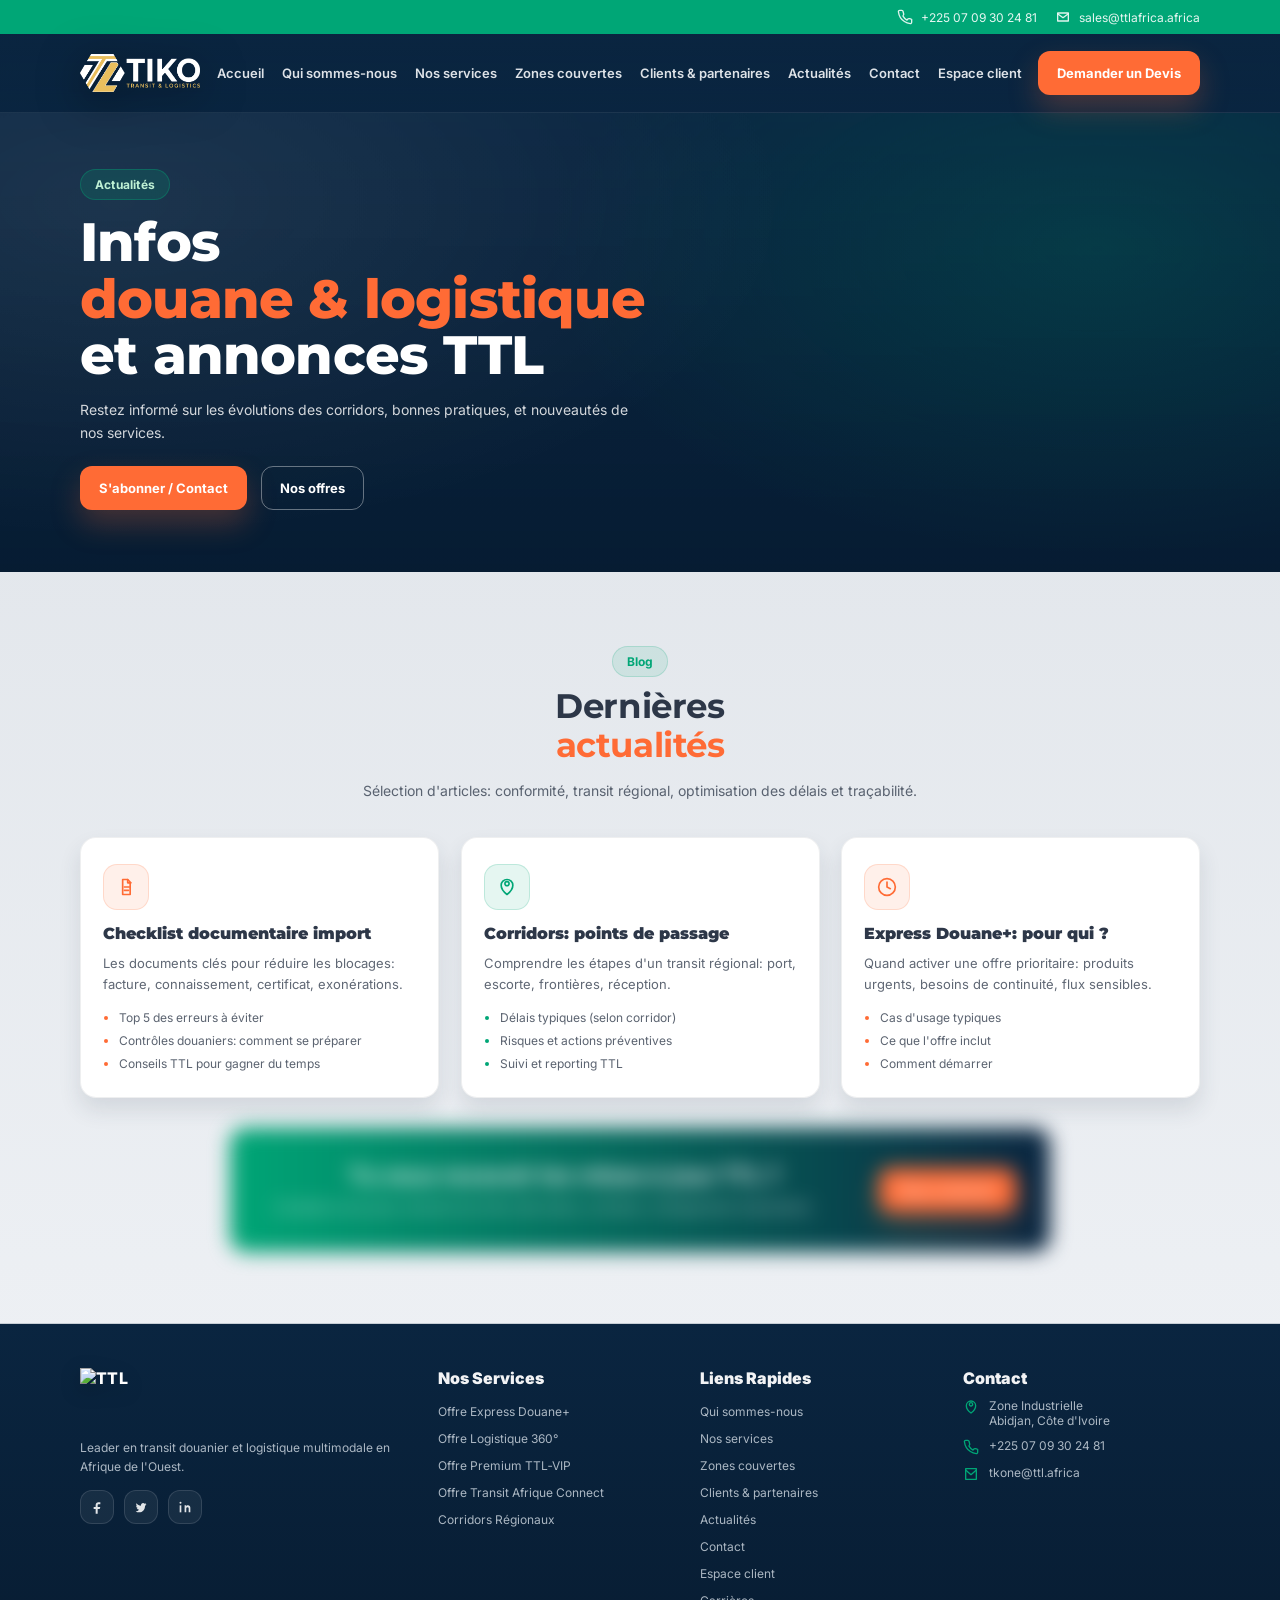
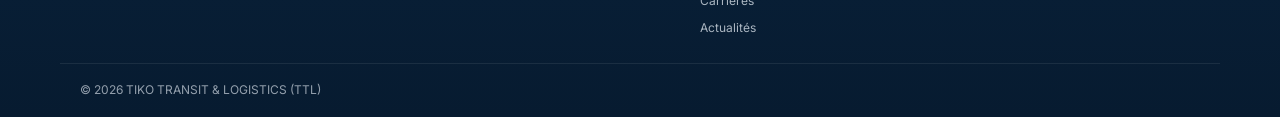
==== commit 5a3efa9b: "Update actualites.html" ====
--- a/actualites.html
+++ b/actualites.html
@@ -25,7 +25,7 @@
               <path d="M4 6h16v12H4V6z" stroke="currentColor" stroke-width="2" stroke-linecap="round" stroke-linejoin="round" />
               <path d="M4 7l8 6 8-6" stroke="currentColor" stroke-width="2" stroke-linecap="round" stroke-linejoin="round" />
             </svg>
-            tkone@ttl.africa
+            sales@ttlafrica.africa
           </a>
         </div>
       </div>
@@ -35,7 +35,7 @@
       <div class="container header__inner">
         <a class="brand" href="index.html" aria-label="Retour à l'accueil">
           <span class="brand__mark" aria-hidden="true">
-            <img class="brand__logo" src="images/Logo TTL.png" alt="TTL" />
+            <img class="brand__logo" src="images/Logo TTL Blanc 2.png" alt="TTL" />
           </span>
           <span class="brand__text">
             <span class="brand__title">TIKO TRANSIT</span>
@@ -293,13 +293,8 @@
       </div>
 
       <div class="container footer__bottom">
-        <div>© 2026 TIKO TRANSIT &amp; LOGISTICS (TTL). Tous droits réservés.</div>
-        <div class="footer__links">
-          <a href="#">Mentions Légales</a>
-          <a href="#">Confidentialité</a>
-          <a href="#">CGV</a>
-        </div>
-      </div>
+        <div>© 2026 TIKO TRANSIT &amp; LOGISTICS (TTL)</div>
+       
     </footer>
 
     <script src="app.js" defer></script>
